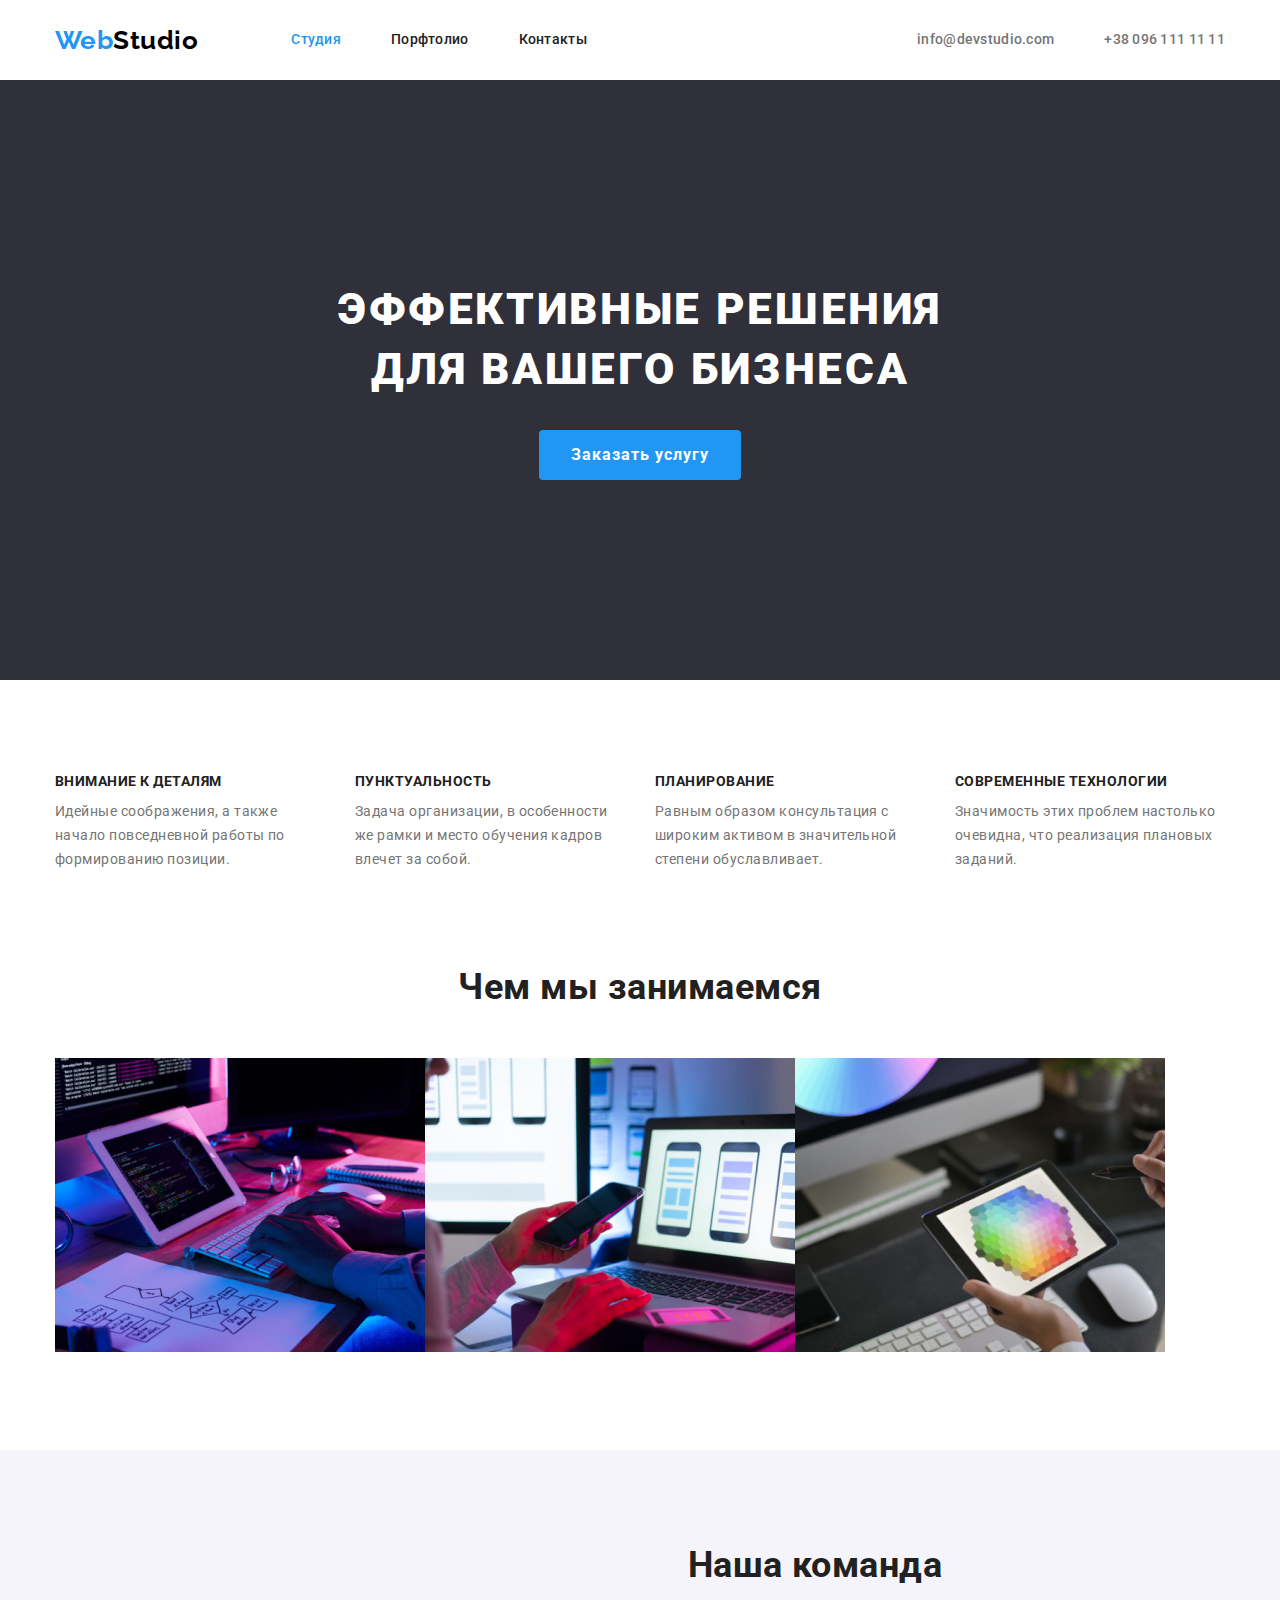
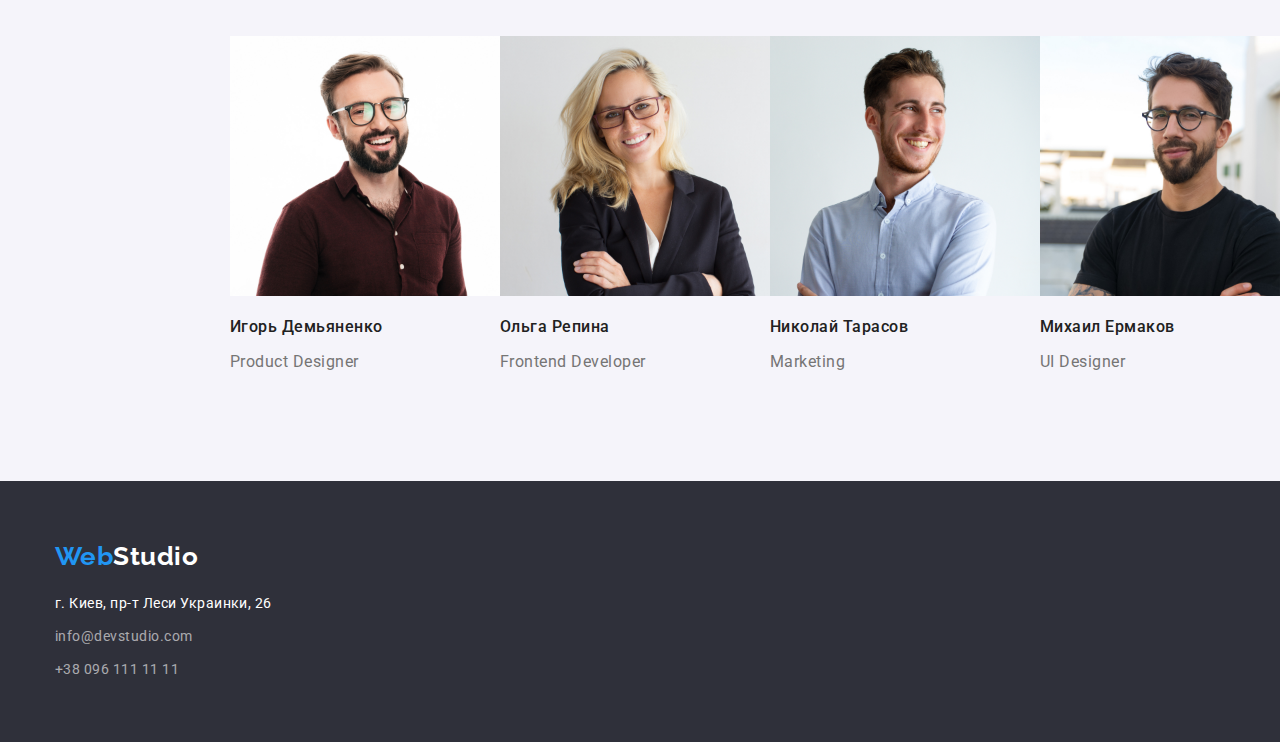
==== index.html @ 42b1c8f7 "Homework in progress" ====
<!DOCTYPE html>
<html lang="ru">
<head>
    <meta charset="UTF-8">
    <meta name="viewport" content="width=device-width, initial-scale=1.0">
    <link href="https://fonts.googleapis.com/css2?family=Raleway:wght@700&family=Roboto:wght@400;500;700;900&display=swap"
        rel="stylesheet">
    <link rel="stylesheet" href="https://cdnjs.cloudflare.com/ajax/libs/modern-normalize/1.0.0/modern-normalize.min.css">
    <link rel="stylesheet" href="./css/styles.css">
    <title>WebStudio</title>
</head>
<body>
        <!-- Голова -->

            <header>
                <div class="container page-header">
                    <a href="./index.html" class="logo">Web<span class="header-studio">Studio</span></a>
                    <nav class="page-header-nav">
                        <ul class="site-nav list">
                            <li class="nav-item"><a class="nav-link current" href="./index.html">Студия</a></li>
                            <li class="nav-item"><a class="nav-link" href="./portfolio.html">Порфтолио</a></li>
                            <li class="nav-item"><a class="nav-link" href="">Контакты</a></li>
                        </ul>
                    </nav>
                    <ul class="page-header-contacts list">
                        <li class="contacts-item"><a class="header-contacts" href="mailto:info@devstudio.com">info@devstudio.com</a></li>
                        <li class="contacts-item"><a class="header-contacts" href="tel:+380961111111">+38 096 111 11 11</a></li>
                    </ul>
                </div>
            </header>
        <main>

            <!-- Герой -->

            <section class="hero">
                <h1 class="hero-title">Эффективные решения <br/> для вашего бизнеса</h1>
                <a href="" class="btn primary">Заказать услугу</a>
            </section>

            <!-- Особенности -->

            <section class="section-features">
                <div class="container">
                    <!-- <h2 class="section-title">Особенности и методы</h2> -->
                    <ul class="features-list list">
                        <li class="features-item">
                            <h3 class="features-title">Внимание к деталям</h3>
                            <p class="features-text">Идейные соображения, а также начало повседневной работы по формированию позиции.</p>
                        </li>
                    
                        <li class="features-item">
                            <h3 class="features-title">Пунктуальность</h3>
                            <p class="features-text">Задача организации, в особенности же рамки и место обучения кадров влечет за собой.</p>
                        </li>
                    
                        <li class="features-item">
                            <h3 class="features-title">Планирование</h3>
                            <p class="features-text">Равным образом консультация с широким активом в значительной степени обуславливает.</p>
                        </li>
                    
                        <li class="features-item">
                            <h3 class="features-title">Современные технологии</h3>
                            <p class="features-text">Значимость этих проблем настолько очевидна, что реализация плановых заданий.</p>
                        </li>
                    </ul>
                </div>
            </section>

            <!-- Чем занимаемся -->
            
            <section class="section-duties">
                <div class="container">
                    <h2 class="section-title">Чем мы занимаемся</h2>
                    <ul class="duties-list list">
                        <li><img src="./images/img1.jpg" alt="Программирование" width="370"></li>
                        <li><img src="./images/img2.jpg" alt="Мобильные приложения" width="370"></li>
                        <li><img src="./images/img3.jpg" alt="Дизайнерские решения" width="370"></li>
                    </ul>
                </div>
            </section>

            <!-- Наша команда -->

            <section class="section-team">
                <div class="container">
                    <h2 class="section-title">Наша команда</h2>
                    <ul class="team-list list">
                        <li>
                            <img src="./images/photo-igor.jpg" alt="Фото Игоря Демьяненко" width="270">
                            <h3 class="teammate-name">Игорь Демьяненко</h3>
                            <p class="profession">Product Designer</p>
                        </li>
                        <li>
                            <img src="./images/photo-olga.jpg" alt="Фото Ольги Репиной" width="270">
                            <h3 class="teammate-name">Ольга Репина</h3>
                            <p class="profession">Frontend Developer</p>
                        </li>
                        <li>
                            <img src="./images/photo-nikolaj.jpg" alt="Фото Николая Тарасова" width="270">
                            <h3 class="teammate-name">Николай Тарасов</h3>
                            <p class="profession">Marketing</p>
                        </li>
                        <li>
                            <img src="./images/photo-mihail.jpg" alt="Фото Михаила Ермакова" width="270">
                            <h3 class="teammate-name">Михаил Ермаков</h3>
                            <p class="profession">UI Designer</p>
                        </li>
                    </ul>
                </div>
            </section>
        </main>

        <!-- Подвал -->

        <footer class="footer">
                <div class="container">
                    <a href="./index.html" class="logo">Web<span class="footer-studio-logo">Studio</span></a>
                    <address class="footer-address">
                        г. Киев, пр-т Леси Украинки, 26
                    
                        <ul class="footer-contacts list">
                            <li class="footer-item"><a class="footer-contact" href="mailto:info@devstudio.com">info@devstudio.com</a></li>
                            <li class="footer-item"><a class="footer-contact" href="tel:+380961111111">+38 096 111 11 11</a></li>
                        </ul>
                    </address>
                </div>
        </footer>
</body>
</html>
---- css/styles.css ----
/* Цвет основного текста #757575; */
/* Вторичный цвет текста #212121; */
/* Белый #FFFFFF; */
/* Акцент #2196F3; */
/* Контакты в подвале 255,255,255,0,6; */
/* Цвет фона #FFFFFF */
/* Цвет фона команды #F5F4FA; */
/* Цвет фона подвала #2F303A */

:root {
  --primary-text-color: #757575;
  --title-text-color: #212121;
  --accent-color: #2196f3;
  --white-color: #fff;
  --primary-background-color: #2f303a;
  --secondary-background-color: #f5f4fa;
  --logo-studio-header-color: #000000;
  --footer-studio-footer-color: #fff;
  --footer-contacts-color: rgb(255, 255, 255, 0.6);
}

body {
  background-color: var(--white-color);
  color: var(--primary-text-color);
  font-family: 'Roboto', sans-serif;
  letter-spacing: 0.03em;
}

.container {
  width: 1200px;
  align-items: center;
  padding-left: 15px;
  padding-right: 15px;
  margin-left: auto;
  margin-right: auto;
}

/* Header */

.page-header {
  display: flex;
  align-items: center;
}

/* Logo  */

.logo {
  color: var(--accent-color);
  text-decoration: none;
  font-family: 'Raleway', sans-serif;
  font-weight: 700;
  font-size: 26px;
  line-height: 1.19;
}
.header-studio {
  color: var(--logo-studio-header-color);
}
.footer-studio-logo {
  color: var(--footer-studio-footer-color);
}
.list {
  list-style: none;
  padding: 0;
  margin: 0;
}

/* Site nav */

.site-nav {
  display: flex;
  margin-left: 93px;
}

.site-nav .nav-item:not(:last-child) {
  margin-right: 50px;
}

.nav-link {
  display: block;
  padding-top: 32px;
  padding-bottom: 32px;

  color: var(--title-text-color);
  text-decoration: none;
  font-weight: 500;
  font-size: 14px;
  line-height: 1.14;
  letter-spacing: 0.02em;
}
.site-nav .nav-link:hover,
.site-nav .nav-link:focus {
  color: var(--accent-color);
}
.site-nav .nav-link.current {
  color: var(--accent-color);
}

/* Header Contacts */

.page-header-contacts {
  display: flex;
  margin-left: auto;
}

.page-header-contacts .contacts-item:not(:last-child) {
  margin-right: 50px;
}

.page-header-contacts .header-contacts {
  display: block;
  padding-top: 32px;
  padding-bottom: 32px;
  text-decoration: none;
  color: var(--primary-text-color);
  font-weight: 500;
  font-size: 14px;
  line-height: 1.14;
  letter-spacing: 0.02em;
}
.header-contacts:hover,
.header-contacts:focus {
  color: var(--accent-color);
}

/* Hero  */

.hero {
  background-color: var(--primary-background-color);
  text-align: center;
  margin-top: 0;
  height: 600px;
  padding-top: 200px;
  padding-bottom: 200px;
}
.hero .btn.primary {
  text-decoration: none;
}

.hero-title {
  margin-top: 0px;
  margin-bottom: 30px;
  color: var(--white-color);
  text-transform: uppercase;
  font-weight: 900;
  font-size: 44px;
  line-height: 1.36;
  letter-spacing: 0.06em;
}

/* Sections */

.section-title {
  color: var(--title-text-color);
  font-size: 36px;
  line-height: 1.17;
  text-align: center;
  margin-bottom: 50px;
  margin-top: 0px;
}

/* Features */

.section-features {
  padding-top: 94px;
  padding-bottom: 94px;
}

.features-list {
  display: flex;
  flex-wrap: wrap;
}

.features-item {
  width: 270px;
}

.features-list .features-item:not(:last-child) {
  margin-right: 30px;
}

.features-list .features-title {
  color: var(--title-text-color);
  text-transform: uppercase;
  font-size: 14px;
  line-height: 1.14;
  margin-top: 0px;
  margin-bottom: 10px;
}
.features-list .features-text {
  color: var(--primary-text-color);
  font-size: 14px;
  line-height: 1.71;
  margin-top: 0px;
  margin-bottom: 0px;
}

/* Duties  */

.section-duties {
  padding-bottom: 94px;
}

.duties-list {
  display: flex;
}

/* Team  */

.section-team {
  background-color: var(--secondary-background-color);
  padding: 94px 215px;
}

.team-list {
  display: flex;
}

.team-list .teammate-name {
  color: var(--title-text-color);
  font-size: 16px;
  font-weight: 500;
  line-height: 1.19;
}
.team-list .profession {
  color: var(--primary-text-color);
  font-size: 16px;
  line-height: 1.19;
}

/* Footer  */

.footer {
  background-color: var(--primary-background-color);
  color: rgb(255, 255, 255, 0.6);
  text-decoration: none;

  padding-top: 60px;
  padding-bottom: 60px;
}

.footer-address {
  margin-top: 20px;
}

.footer-contacts {
  margin-top: 9px;
}

.footer .footer-item:not(:last-child) {
  margin-bottom: 9px;
}

.footer .logo {
  margin-bottom: 20px;
}

.footer .footer-address {
  color: var(--white-color);
  font-style: normal;
  font-size: 14px;
  line-height: 1.71;
}
.footer .footer-contact {
  color: var(--footer-contacts-color);
  text-decoration: none;
  font-style: normal;
  font-size: 14px;
  line-height: 1.71;
}

/* Buttons */

.btn {
  color: var(--title-text-color);
  background-color: var(--white-color);
  display: inline-block;
  font-family: inherit;
  cursor: pointer;
  align-items: center;
  text-align: center;
  border-radius: 4px;
}
.btn.primary {
  color: var(--white-color);
  background-color: var(--accent-color);
  font-weight: 700;
  font-size: 16px;
  line-height: 1.87;
  letter-spacing: 0.06em;
  height: 50px;
  padding: 10px 32px;
}
.btn.secondary {
  background-color: var(--secondary-background-color);
  height: 38px;
  border-radius: 4px;
  font-size: 16px;
  font-weight: 500;
  line-height: 1.62;
  letter-spacing: 0.03em;
  border: none;
  padding: 6px 22px;
  margin-right: 8px;
}

.btn.secondary:hover,
.btn.secondary:focus {
  color: var(--white-color);
  background-color: var(--accent-color);
}

/* Portfolio */

.buttons {
  display: flex;
  padding-top: 94px;
}

.portfolio {
  display: flex;
  flex-wrap: wrap;
  padding-top: 50px;
  padding-bottom: 94px;
}

.portfolio-elements {
  width: calc((100% - 60px) / 3);
  border: 1px solid #eeeeee;
  margin-right: 30px;
  margin-bottom: 30px;
}

.portfolio-elements:nth-child(3n) {
  margin-right: 0px;
}

.portfolio-elements:nth-last-child(-n + 3) {
  margin-bottom: 0px;
}

.portfolio-elements .element-title {
  color: var(--title-text-color);
  font-weight: 700;
  font-size: 18px;
  font-style: normal;
  line-height: 2;
  letter-spacing: 0.06em;

  margin-top: 20px;
  margin-bottom: 20px;
  margin-left: 24px;
}
.portfolio-elements .element-text {
  color: var(--primary-text-color);
  font-weight: 400;
  font-size: 16px;
  line-height: 1.87;
  margin-left: 24px;
  margin-top: 0px;
  margin-bottom: 0px;
  padding-bottom: 20px;
}

.portfolio-elements > a {
  text-decoration: none;
}
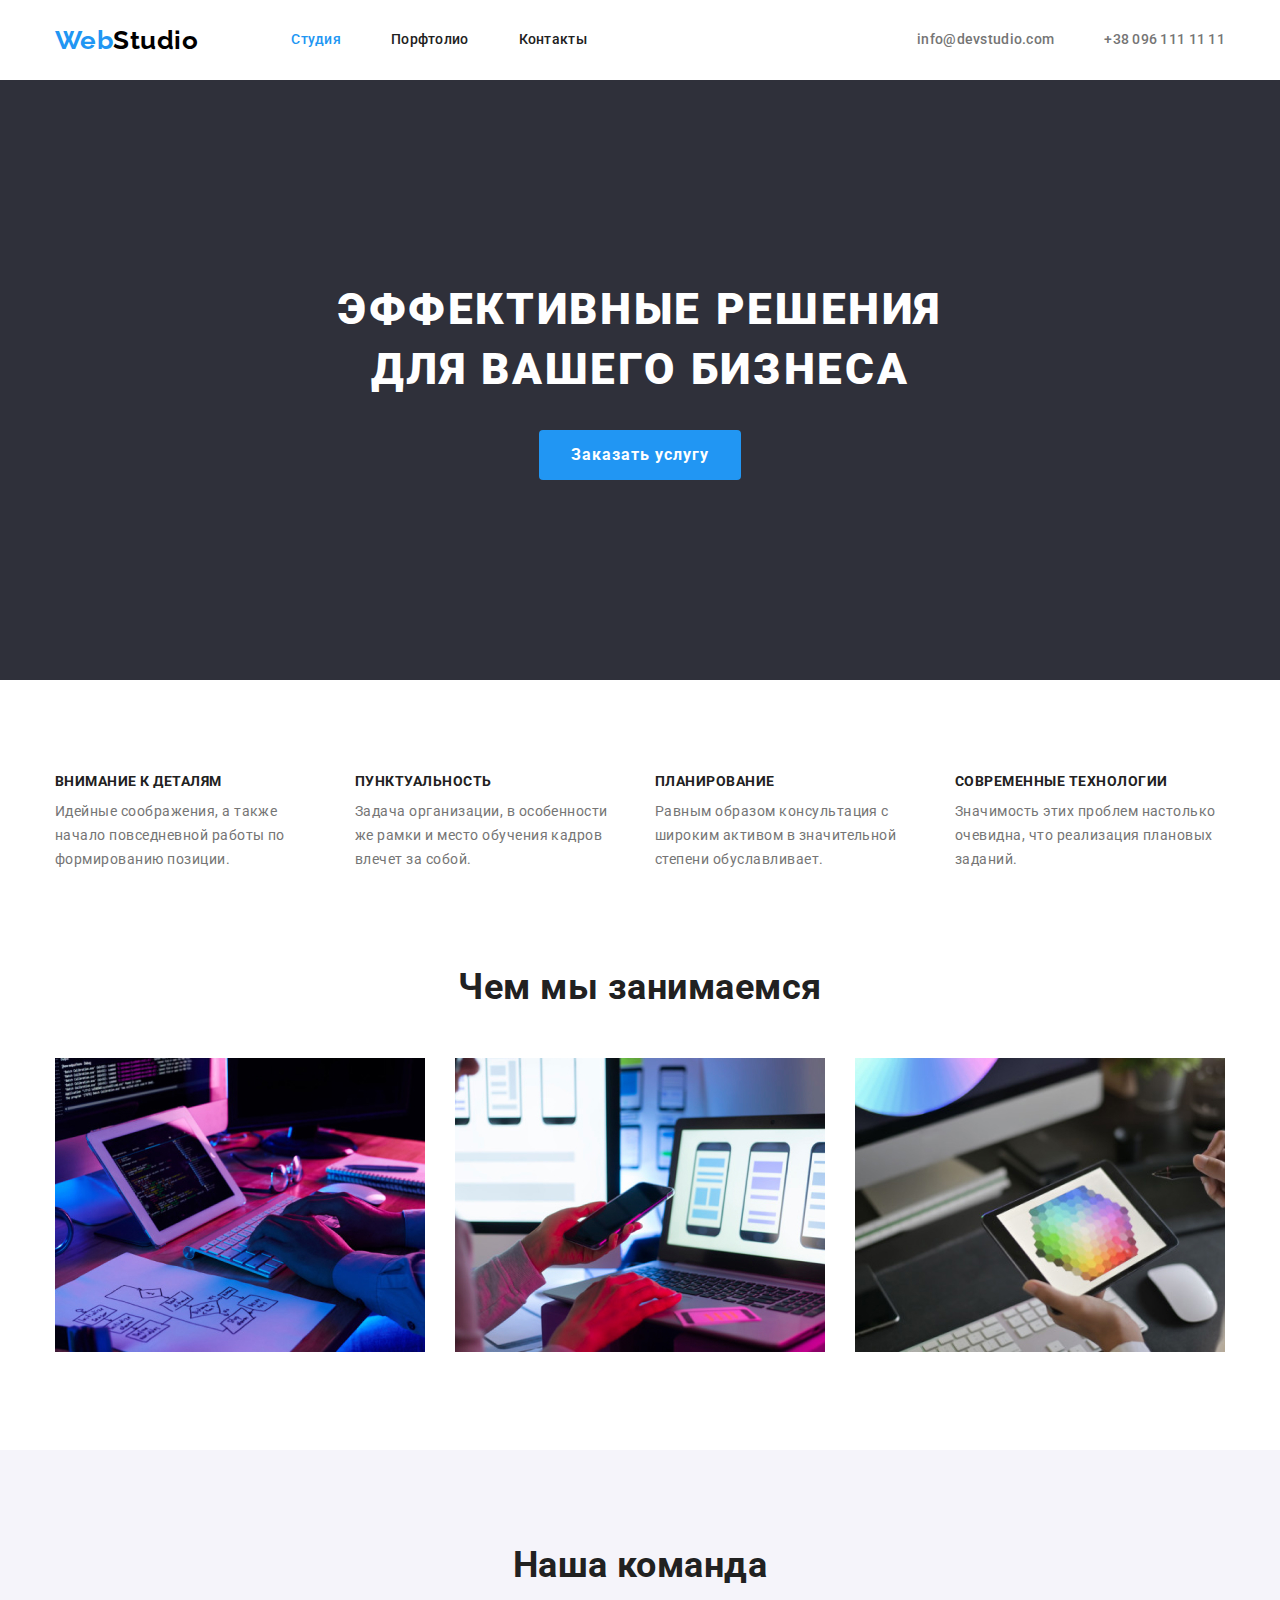
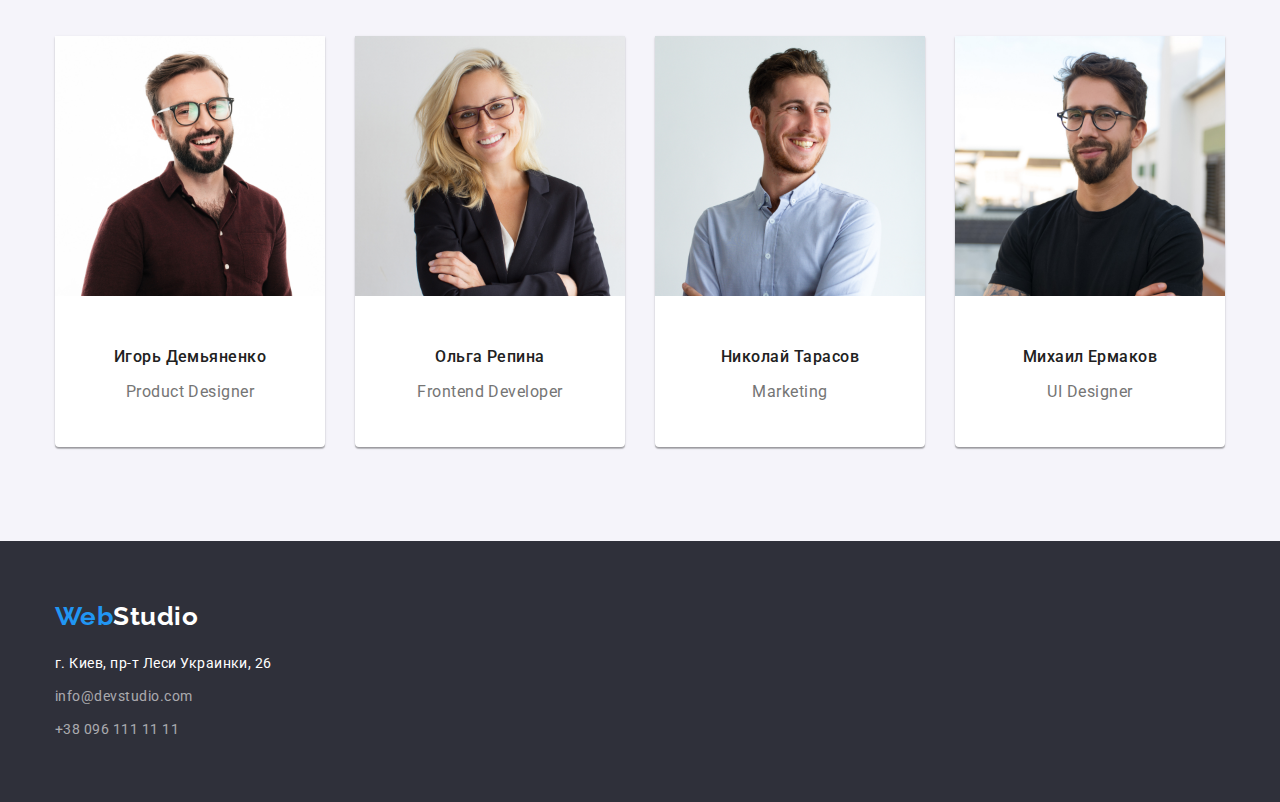
==== commit ed5dd94b: "Ready for mark" ====
--- a/index.html
+++ b/index.html
@@ -72,9 +72,9 @@
                 <div class="container">
                     <h2 class="section-title">Чем мы занимаемся</h2>
                     <ul class="duties-list list">
-                        <li><img src="./images/img1.jpg" alt="Программирование" width="370"></li>
-                        <li><img src="./images/img2.jpg" alt="Мобильные приложения" width="370"></li>
-                        <li><img src="./images/img3.jpg" alt="Дизайнерские решения" width="370"></li>
+                        <li class="duties-item"><img src="./images/img1.jpg" alt="Программирование" width="370"></li>
+                        <li class="duties-item"><img src="./images/img2.jpg" alt="Мобильные приложения" width="370"></li>
+                        <li class="duties-item"><img src="./images/img3.jpg" alt="Дизайнерские решения" width="370"></li>
                     </ul>
                 </div>
             </section>
@@ -85,25 +85,33 @@
                 <div class="container">
                     <h2 class="section-title">Наша команда</h2>
                     <ul class="team-list list">
-                        <li>
+                        <li class="team-member">
                             <img src="./images/photo-igor.jpg" alt="Фото Игоря Демьяненко" width="270">
-                            <h3 class="teammate-name">Игорь Демьяненко</h3>
-                            <p class="profession">Product Designer</p>
+                            <div class="member-info">
+                                <h3 class="teammate-name">Игорь Демьяненко</h3>
+                                <p class="profession">Product Designer</p>
+                            </div>
                         </li>
-                        <li>
+                        <li class="team-member">
                             <img src="./images/photo-olga.jpg" alt="Фото Ольги Репиной" width="270">
-                            <h3 class="teammate-name">Ольга Репина</h3>
-                            <p class="profession">Frontend Developer</p>
+                            <div class="member-info">
+                                <h3 class="teammate-name">Ольга Репина</h3>
+                                <p class="profession">Frontend Developer</p>
+                            </div>
                         </li>
-                        <li>
+                        <li class="team-member">
                             <img src="./images/photo-nikolaj.jpg" alt="Фото Николая Тарасова" width="270">
-                            <h3 class="teammate-name">Николай Тарасов</h3>
-                            <p class="profession">Marketing</p>
+                            <div class="member-info">
+                                <h3 class="teammate-name">Николай Тарасов</h3>
+                                <p class="profession">Marketing</p>
+                            </div>
                         </li>
-                        <li>
+                        <li class="team-member">
                             <img src="./images/photo-mihail.jpg" alt="Фото Михаила Ермакова" width="270">
-                            <h3 class="teammate-name">Михаил Ермаков</h3>
-                            <p class="profession">UI Designer</p>
+                            <div class="member-info">
+                                <h3 class="teammate-name">Михаил Ермаков</h3>
+                                <p class="profession">UI Designer</p>
+                            </div>
                         </li>
                     </ul>
                 </div>
--- a/css/styles.css
+++ b/css/styles.css
@@ -202,17 +202,40 @@
 
 .duties-list {
   display: flex;
+  width: calc((100% - 60px) / 3);
+}
+
+.duties-item:not(:last-child) {
+  margin-right: 30px;
 }
 
 /* Team  */
 
 .section-team {
   background-color: var(--secondary-background-color);
-  padding: 94px 215px;
+  padding-top: 94px;
+  padding-bottom: 94px;
 }
 
 .team-list {
   display: flex;
+  width: calc((100% - 90px) / 4);
+}
+
+.team-member {
+  background-color: var(--white-color);
+  box-shadow: 0px 1px 3px rgba(0, 0, 0, 0.12), 0px 1px 1px rgba(0, 0, 0, 0.14), 0px 2px 1px rgba(0, 0, 0, 0.2);
+  border-radius: 0px 0px 4px 4px;
+}
+
+.team-member:not(:last-child) {
+  margin-right: 30px;
+}
+
+.member-info {
+  padding-top: 30px;
+  padding-bottom: 30px;
+  text-align: center;
 }
 
 .team-list .teammate-name {
@@ -313,14 +336,19 @@
 
 .buttons {
   display: flex;
-  padding-top: 94px;
+  justify-content: center;
+  margin-top: 94px;
+  margin-bottom: 50px;
 }
 
 .portfolio {
   display: flex;
   flex-wrap: wrap;
-  padding-top: 50px;
-  padding-bottom: 94px;
+  margin-bottom: 94px;
+}
+
+.portfolio-container {
+  margin-top: 50px;
 }
 
 .portfolio-elements {
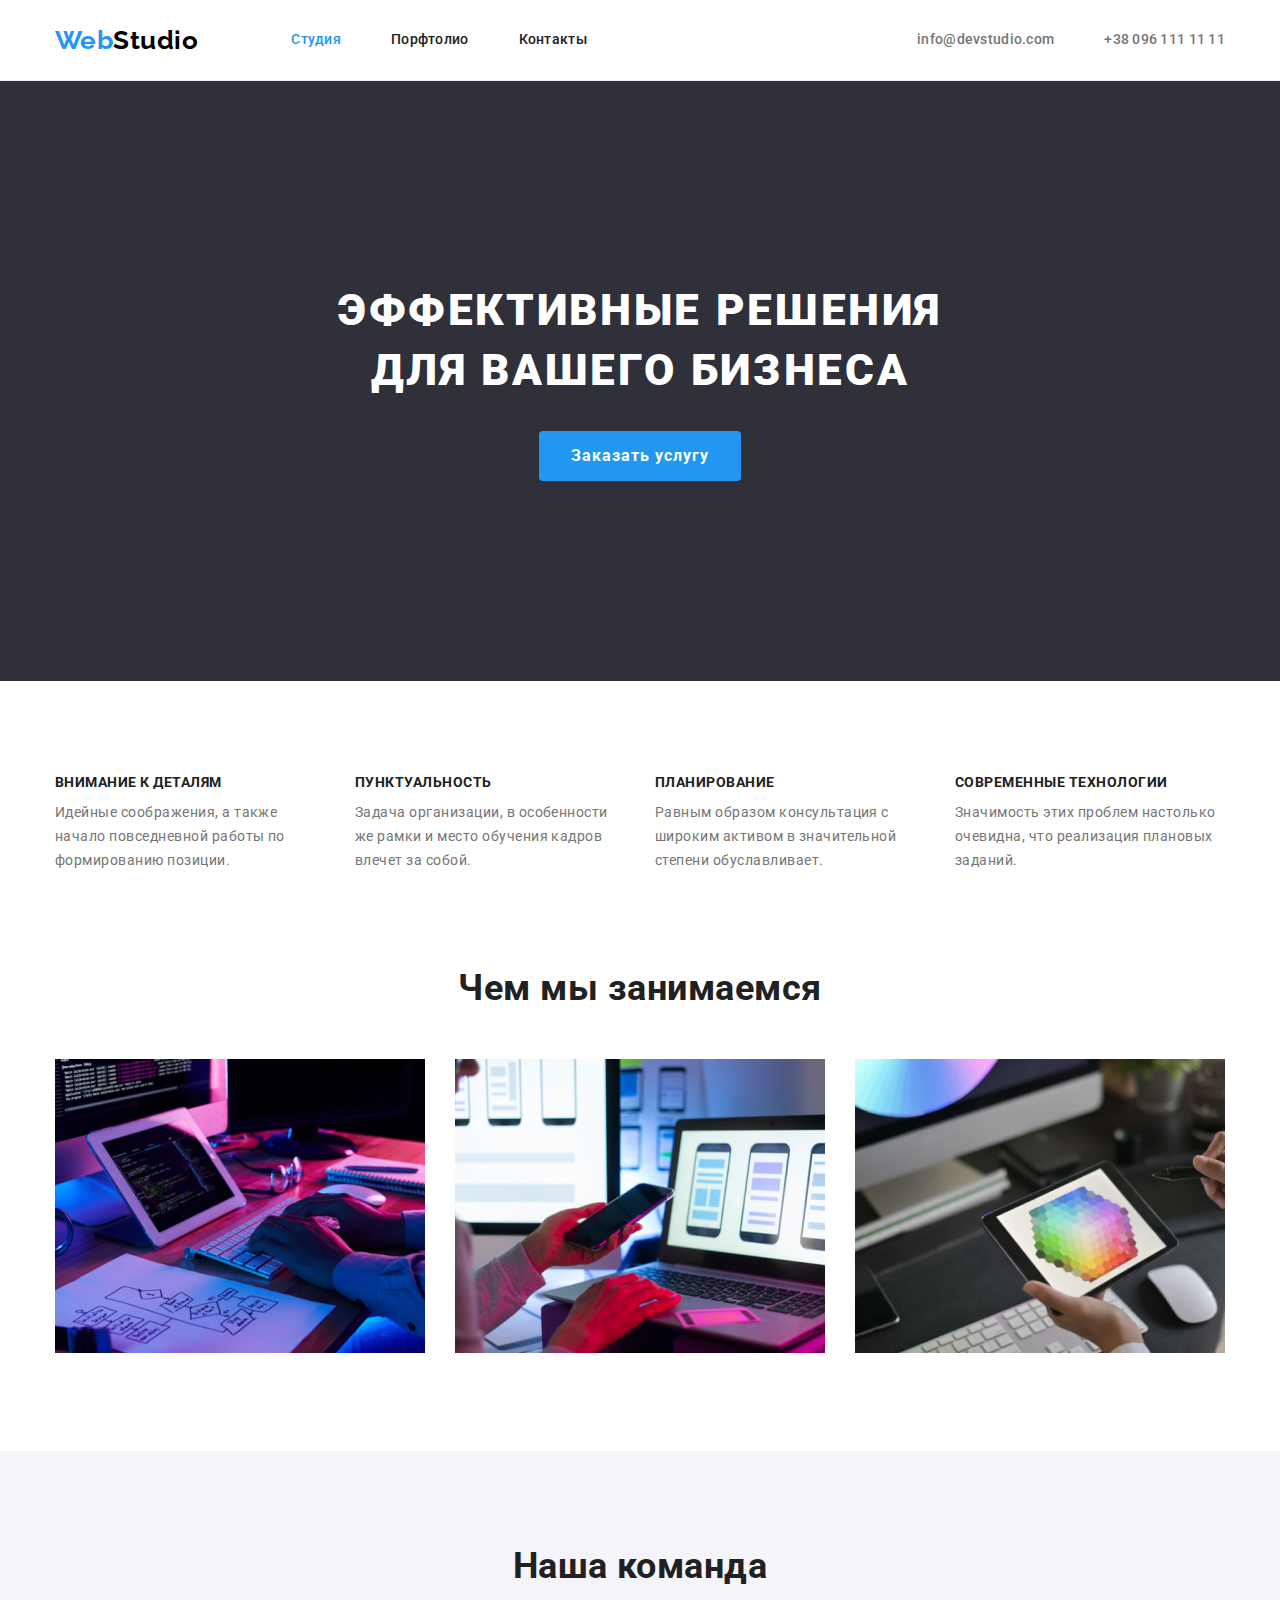
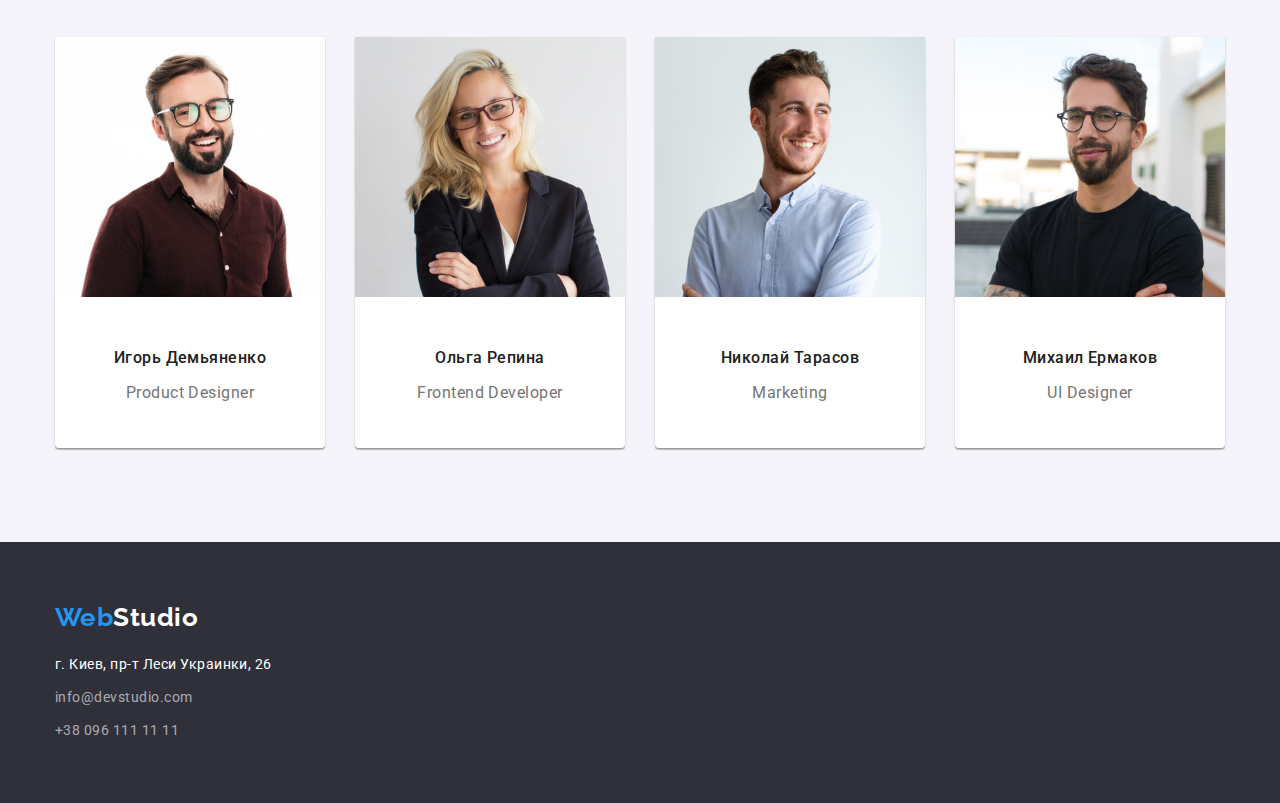
==== commit 6617fdcb: "adding border to header" ====
--- a/index.html
+++ b/index.html
@@ -12,7 +12,7 @@
 <body>
         <!-- Голова -->
 
-            <header>
+            <header class="header">
                 <div class="container page-header">
                     <a href="./index.html" class="logo">Web<span class="header-studio">Studio</span></a>
                     <nav class="page-header-nav">
--- a/css/styles.css
+++ b/css/styles.css
@@ -37,6 +37,10 @@
 
 /* Header */
 
+.header {
+  border-bottom: 1px solid #ececec;
+}
+
 .page-header {
   display: flex;
   align-items: center;
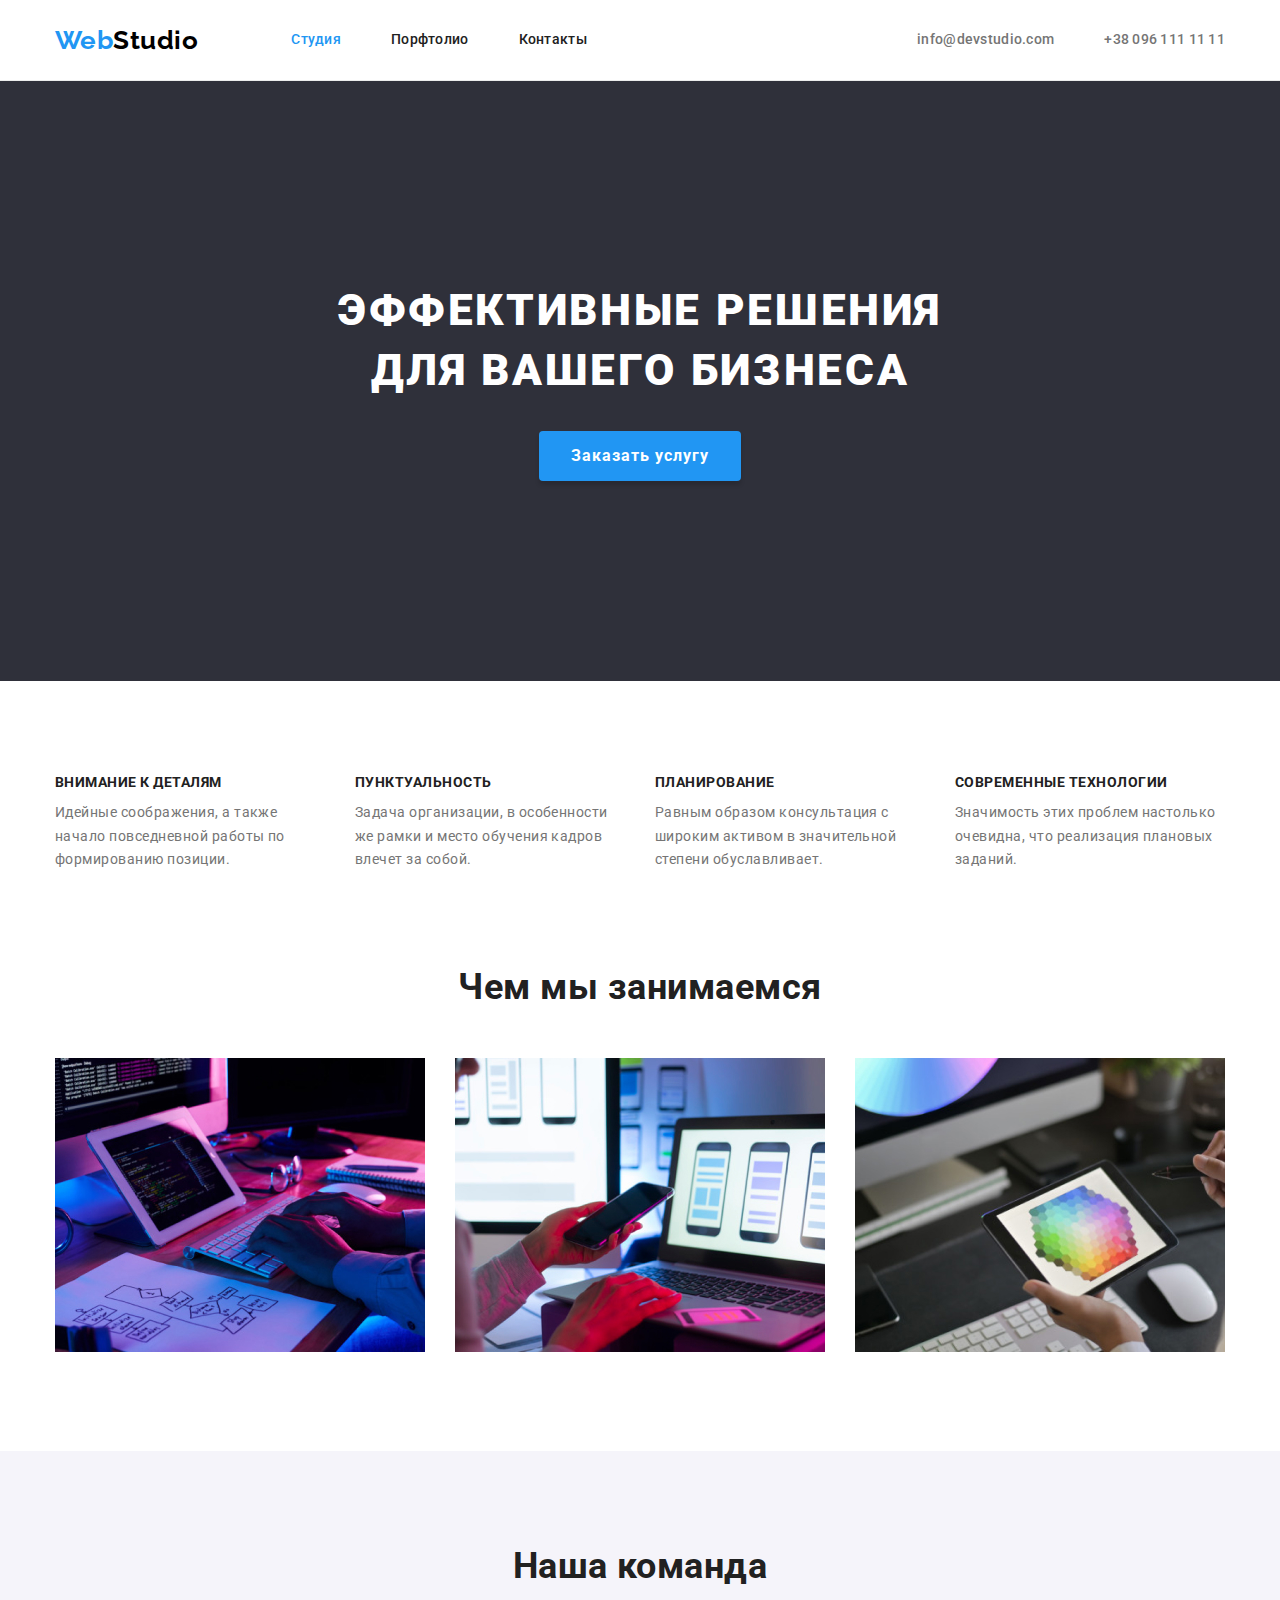
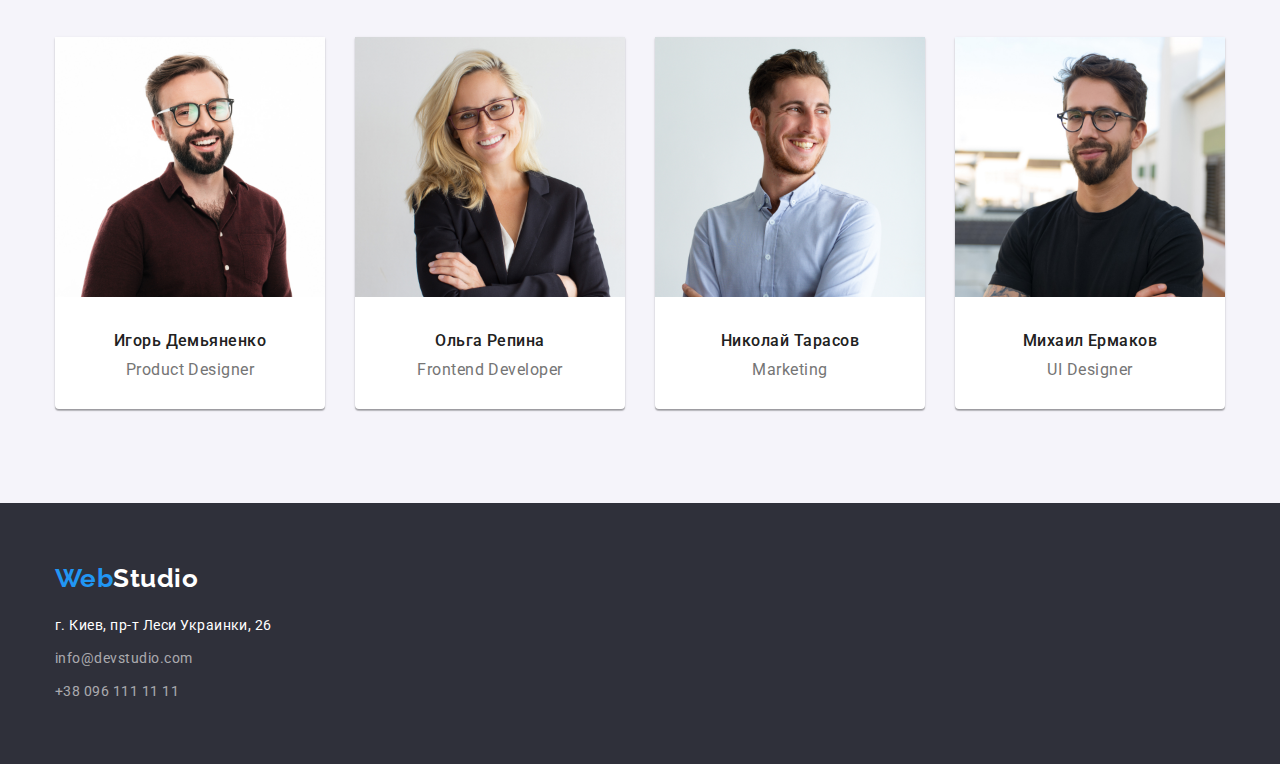
==== commit 4b901396: "solving mistakes" ====
--- a/index.html
+++ b/index.html
@@ -12,10 +12,10 @@
 <body>
         <!-- Голова -->
 
-            <header class="header">
+            <header class="header-line">
                 <div class="container page-header">
-                    <a href="./index.html" class="logo">Web<span class="header-studio">Studio</span></a>
-                    <nav class="page-header-nav">
+                    <nav class="page-header-nav"></nav>
+                        <a href="./index.html" class="logo">Web<span class="header-studio">Studio</span></a>
                         <ul class="site-nav list">
                             <li class="nav-item"><a class="nav-link current" href="./index.html">Студия</a></li>
                             <li class="nav-item"><a class="nav-link" href="./portfolio.html">Порфтолио</a></li>
--- a/css/styles.css
+++ b/css/styles.css
@@ -37,7 +37,7 @@
 
 /* Header */
 
-.header {
+.header-line {
   border-bottom: 1px solid #ececec;
 }
 
@@ -132,7 +132,6 @@
   background-color: var(--primary-background-color);
   text-align: center;
   margin-top: 0;
-  height: 600px;
   padding-top: 200px;
   padding-bottom: 200px;
 }
@@ -206,6 +205,9 @@
 
 .duties-list {
   display: flex;
+}
+
+.duties-item {
   width: calc((100% - 60px) / 3);
 }
 
@@ -237,9 +239,13 @@
 }
 
 .member-info {
-  padding-top: 30px;
-  padding-bottom: 30px;
+  padding: 30px 15px;
   text-align: center;
+}
+
+.member-info > h3,
+.member-info > p {
+  margin: 0px;
 }
 
 .team-list .teammate-name {
@@ -247,6 +253,7 @@
   font-size: 16px;
   font-weight: 500;
   line-height: 1.19;
+  margin-bottom: 10px;
 }
 .team-list .profession {
   color: var(--primary-text-color);
@@ -316,6 +323,7 @@
   letter-spacing: 0.06em;
   height: 50px;
   padding: 10px 32px;
+  box-shadow: 0px 4px 4px rgba(0, 0, 0, 0.15);
 }
 .btn.secondary {
   background-color: var(--secondary-background-color);
@@ -327,7 +335,6 @@
   letter-spacing: 0.03em;
   border: none;
   padding: 6px 22px;
-  margin-right: 8px;
 }
 
 .btn.secondary:hover,
@@ -341,18 +348,20 @@
 .buttons {
   display: flex;
   justify-content: center;
-  margin-top: 94px;
   margin-bottom: 50px;
 }
 
+.buttons li:not(:last-child) {
+  margin-right: 8px;
+}
 .portfolio {
   display: flex;
   flex-wrap: wrap;
-  margin-bottom: 94px;
 }
 
 .portfolio-container {
-  margin-top: 50px;
+  padding-top: 94px;
+  padding-bottom: 94px;
 }
 
 .portfolio-elements {
@@ -370,6 +379,15 @@
   margin-bottom: 0px;
 }
 
+.element-description {
+  padding: 20px 24px;
+}
+
+.portfolio-elements .element-title,
+.portfolio-elements .element-text {
+  margin: 0px;
+}
+
 .portfolio-elements .element-title {
   color: var(--title-text-color);
   font-weight: 700;
@@ -377,20 +395,12 @@
   font-style: normal;
   line-height: 2;
   letter-spacing: 0.06em;
-
-  margin-top: 20px;
-  margin-bottom: 20px;
-  margin-left: 24px;
 }
 .portfolio-elements .element-text {
   color: var(--primary-text-color);
   font-weight: 400;
   font-size: 16px;
   line-height: 1.87;
-  margin-left: 24px;
-  margin-top: 0px;
-  margin-bottom: 0px;
-  padding-bottom: 20px;
 }
 
 .portfolio-elements > a {
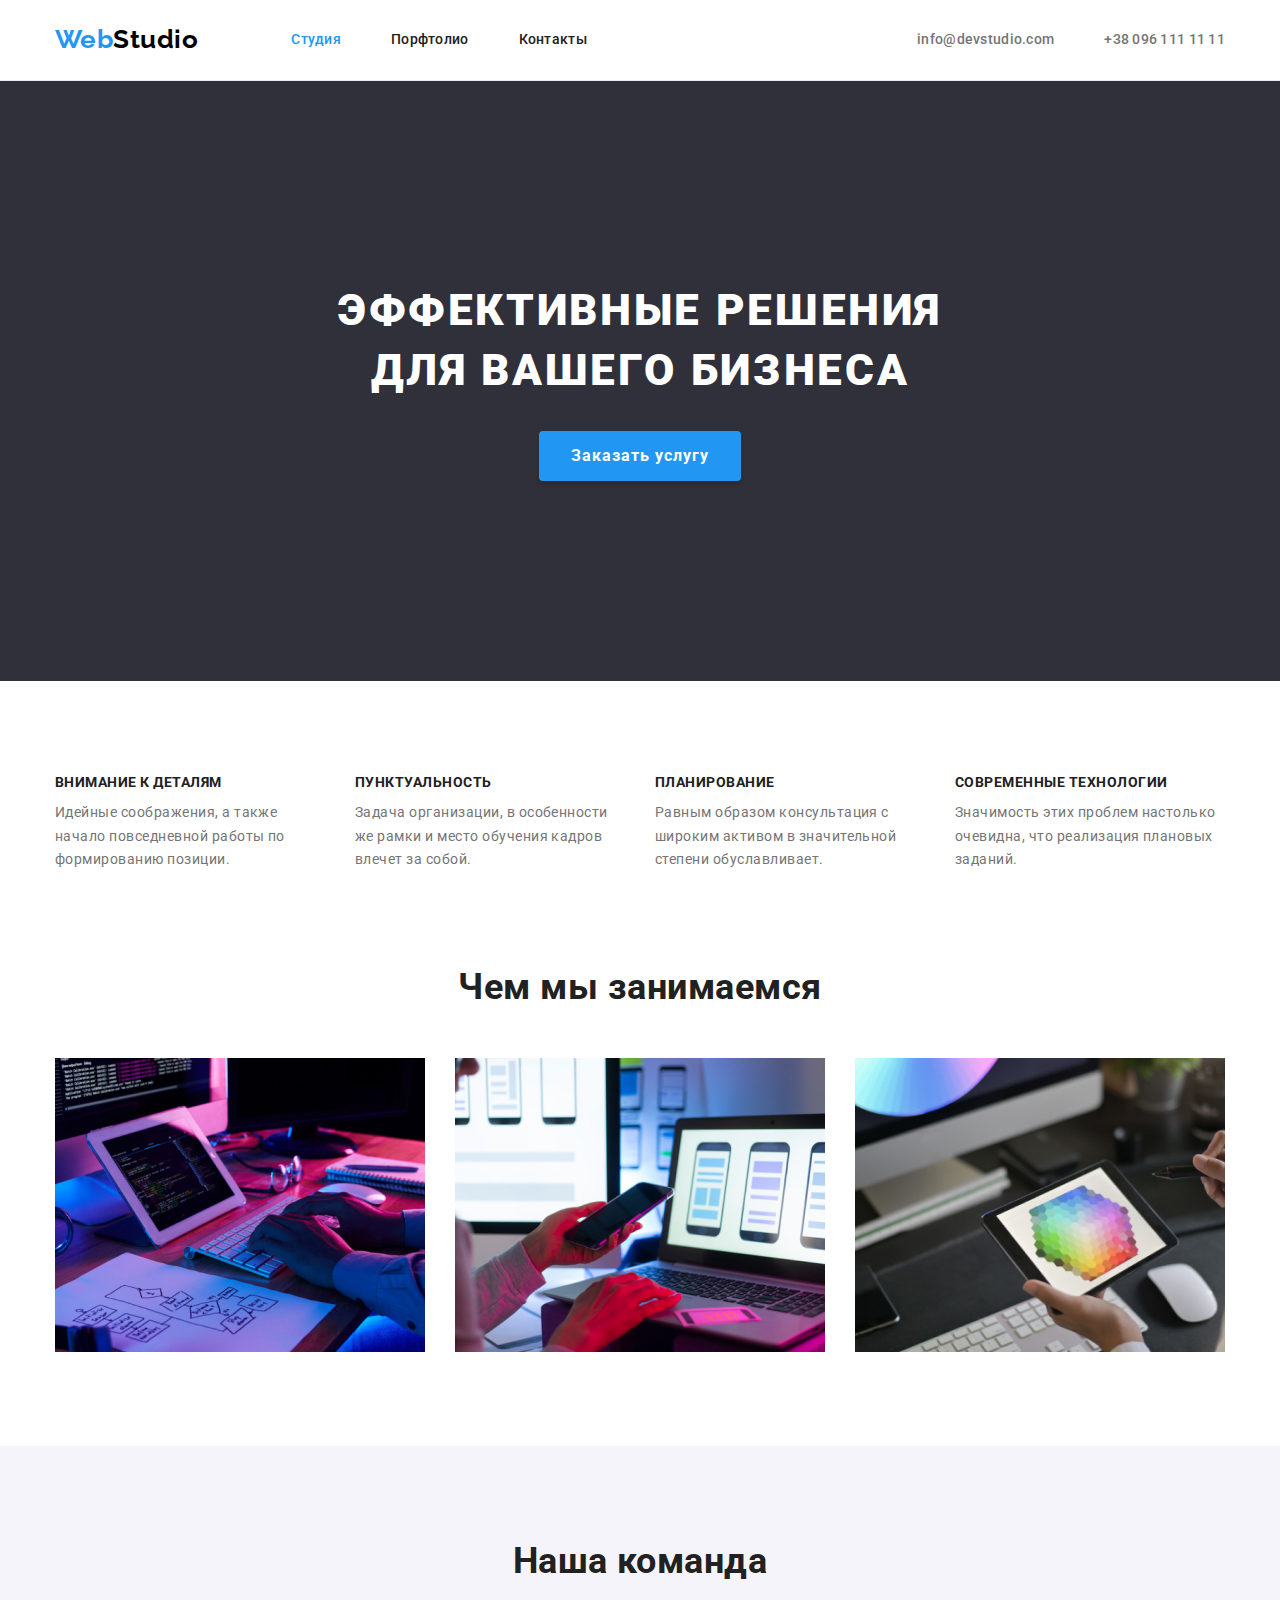
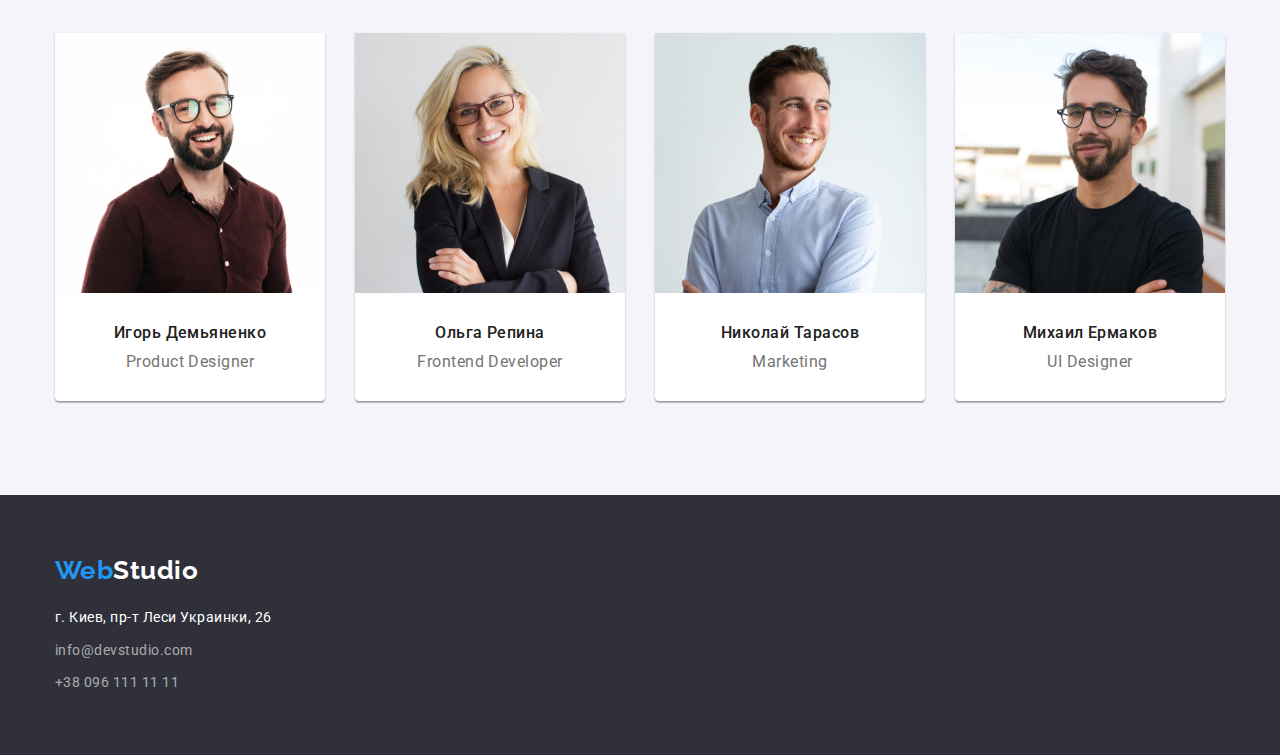
==== commit f5ef95d1: "final changes" ====
--- a/index.html
+++ b/index.html
@@ -14,7 +14,7 @@
 
             <header class="header-line">
                 <div class="container page-header">
-                    <nav class="page-header-nav"></nav>
+                    <nav class="page-header-nav">
                         <a href="./index.html" class="logo">Web<span class="header-studio">Studio</span></a>
                         <ul class="site-nav list">
                             <li class="nav-item"><a class="nav-link current" href="./index.html">Студия</a></li>
--- a/css/styles.css
+++ b/css/styles.css
@@ -26,6 +26,11 @@
   letter-spacing: 0.03em;
 }
 
+img {
+  display: block;
+  width: 100%;
+}
+
 .container {
   width: 1200px;
   align-items: center;
@@ -46,6 +51,10 @@
   align-items: center;
 }
 
+.page-header-nav {
+  display: flex;
+}
+
 /* Logo  */
 
 .logo {
@@ -55,6 +64,10 @@
   font-weight: 700;
   font-size: 26px;
   line-height: 1.19;
+}
+
+.page-header-nav .logo {
+  padding-top: 24px;
 }
 .header-studio {
   color: var(--logo-studio-header-color);
@@ -225,13 +238,13 @@
 
 .team-list {
   display: flex;
-  width: calc((100% - 90px) / 4);
 }
 
 .team-member {
   background-color: var(--white-color);
   box-shadow: 0px 1px 3px rgba(0, 0, 0, 0.12), 0px 1px 1px rgba(0, 0, 0, 0.14), 0px 2px 1px rgba(0, 0, 0, 0.2);
   border-radius: 0px 0px 4px 4px;
+  width: calc((100% - 90px) / 4);
 }
 
 .team-member:not(:last-child) {
@@ -395,6 +408,7 @@
   font-style: normal;
   line-height: 2;
   letter-spacing: 0.06em;
+  margin-bottom: 4px;
 }
 .portfolio-elements .element-text {
   color: var(--primary-text-color);
